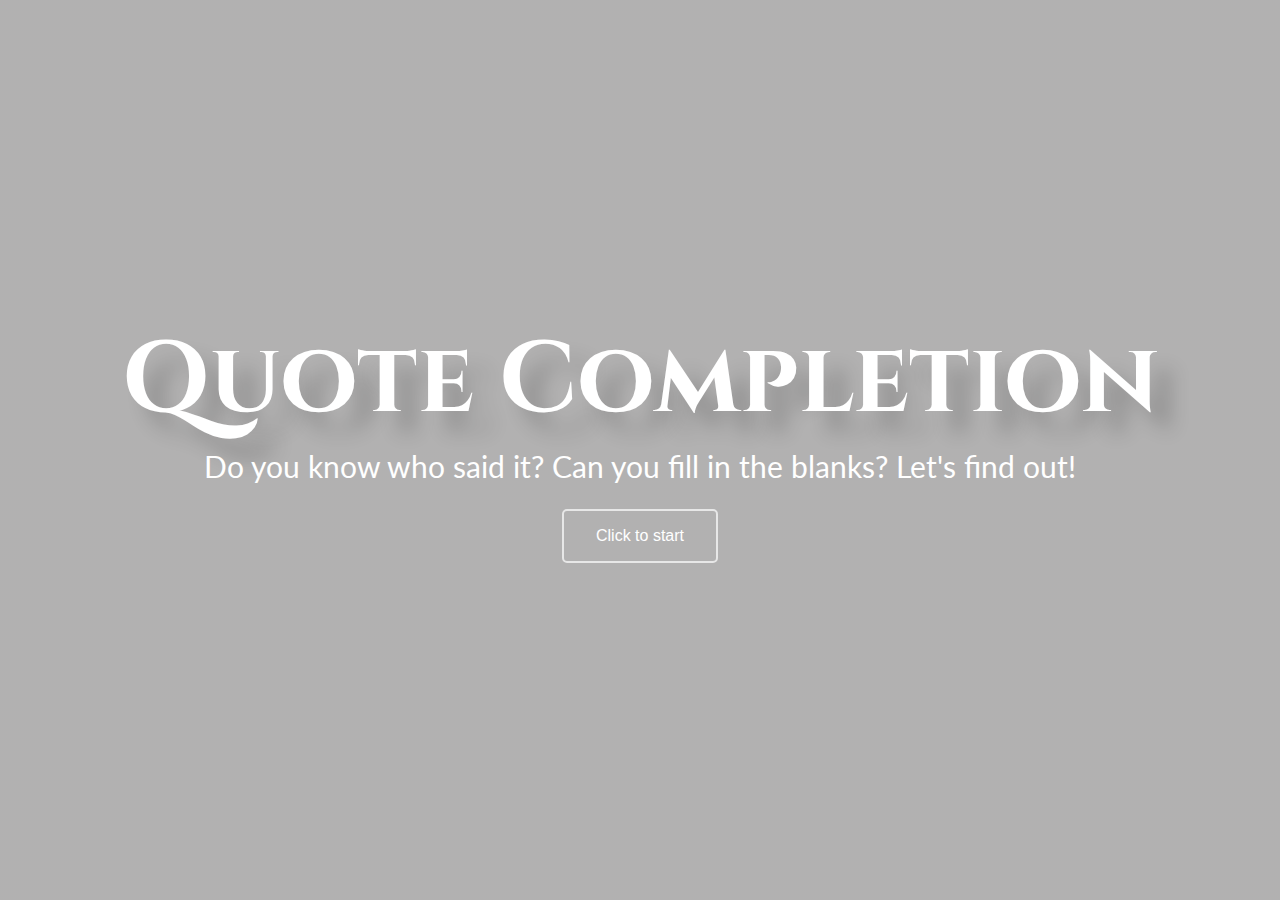
==== index.html @ 1b746aa6 "first commit" ====
<!DOCTYPE html>
<html lang="en">
  <head>
    <meta charset="UTF-8" />
    <meta name="viewport" content="width=device-width, initial-scale=1.0" />
    <meta http-equiv="X-UA-Compatible" content="ie=edge" />
    <title>Document</title>
    <link rel="stylesheet" href="style.css" />
  </head>
  <body>
    <div class="container">
      <div class="homepage">
        <h1>Quote Completion</h1>
        <p>
          Do you know who said it? Can you fill in the blanks? Let's find out!
        </p>
        <button class="btn">
          <a href="./gamepage.html">Click to start</a>
        </button>
      </div>
    </div>

    <script src="./game.js"></script>
    <script src="./data.js"></script>
    <script src="./main.js"></script>
  </body>
</html>
---- style.css ----
@import url("https://fonts.googleapis.com/css?family=Lato:400,700&display=swap");
@import url("https://fonts.googleapis.com/css?family=Cinzel:400,700&display=swap");

/* 
font-family: 'Lato', sans-serif;
font-family: 'Cinzel', serif;

*/

body {
  margin: 0;
  padding: 0;
  box-sizing: border-box;
}

.homepage {
  background: linear-gradient(rgba(62, 60, 60, 0.4), rgba(62, 60, 60, 0.4)),
    url("https://images.unsplash.com/photo-1452451312475-5055e48f74cb?ixlib=rb-1.2.1&ixid=eyJhcHBfaWQiOjEyMDd9&auto=format&fit=crop&w=1267&q=80");
  /* background-image: url("https://images.unsplash.com/photo-1457369804613-52c61a468e7d?ixlib=rb-1.2.1&ixid=eyJhcHBfaWQiOjEyMDd9&auto=format&fit=crop&w=2250&q=80"); */
  /* background-repeat: no-repeat; */
  background-size: cover;
  width: 100vw;
  height: 100vh;
  display: flex;
  flex-direction: column;
  justify-content: center;
  align-items: center;
}

.homepage h1 {
  font-family: "Cinzel", serif;
  text-shadow: 0.2em 0.2em 0.2em rgba(0, 0, 0, 0.2);
  color: white;
  font-size: 100px;
  font-weight: 700;
  margin: 0;
}

.homepage p {
  text-align: center;
  font-size: 30px;
  color: white;
  font-family: "Lato", sans-serif;
  font-weight: 400;
  margin: 0;
}

.homepage .btn {
  border-radius: 5px;
  /* background-color: white; */
  color: black;
  border: 2px solid #e7e7e7;
  color: white;
  padding: 16px 32px;
  text-align: center;
  display: inline-block;
  font-size: 16px;
  margin: 25px;
  -webkit-transition-duration: 0.4s;
  transition-duration: 0.4s;
  cursor: pointer;
  background: none;
}

.btn:hover {
  background-color: #e7e7e7;
}

.btn a:hover {
  color: darkgray;
}

.btn a {
  text-decoration: none;
  color: white;
}

.gamepage {
  background: linear-gradient(rgba(62, 60, 60, 0.4), rgba(62, 60, 60, 0.4)),
    url("https://images.unsplash.com/photo-1457369804613-52c61a468e7d?ixlib=rb-1.2.1&ixid=eyJhcHBfaWQiOjEyMDd9&auto=format&fit=crop&w=2250&q=80");
  background-size: cover;
  width: 100vw;
  height: 100vh;
  display: flex;
  flex-direction: column;
  justify-content: center;
  align-items: center;
}
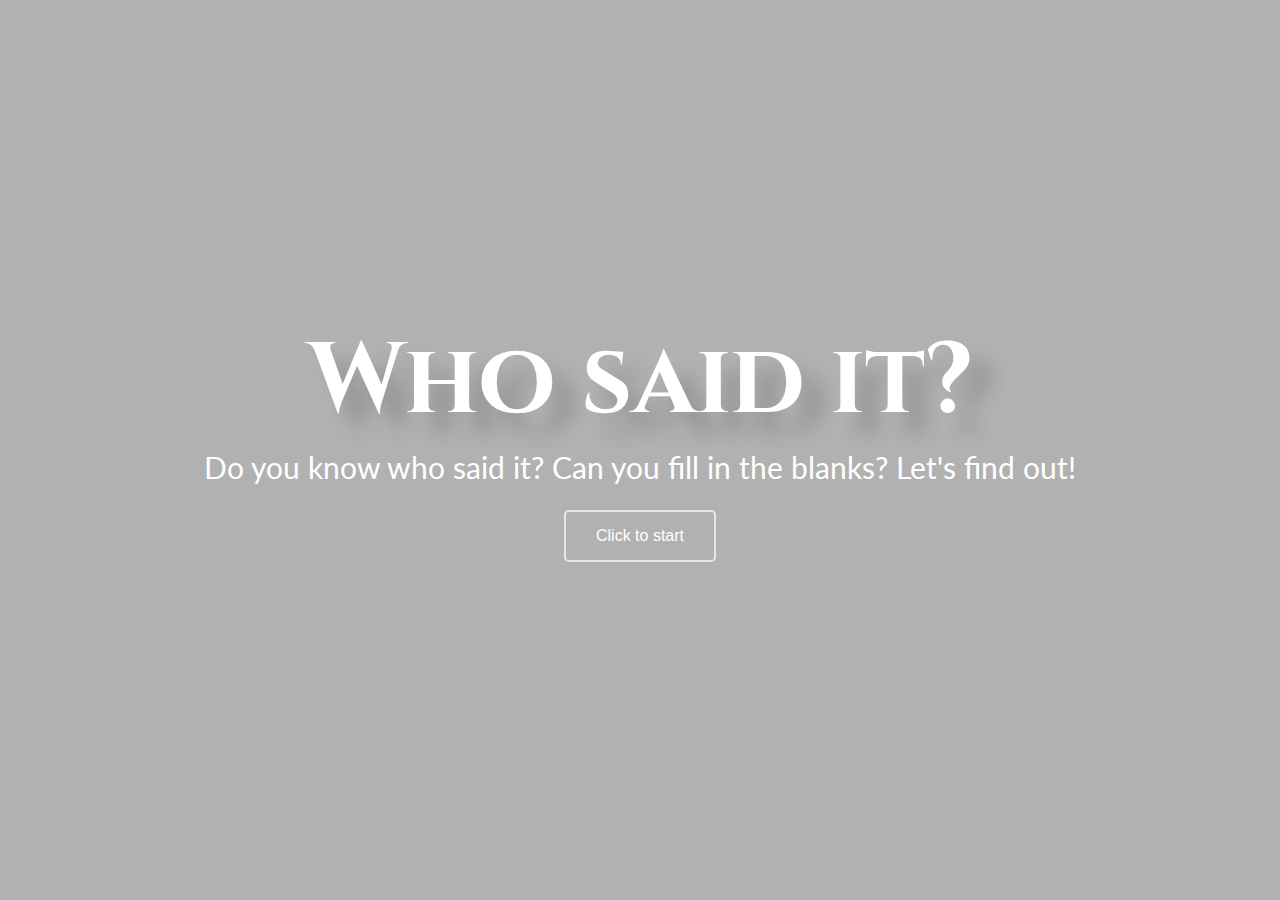
==== commit ead1712b: "progress" ====
--- a/index.html
+++ b/index.html
@@ -4,23 +4,18 @@
     <meta charset="UTF-8" />
     <meta name="viewport" content="width=device-width, initial-scale=1.0" />
     <meta http-equiv="X-UA-Compatible" content="ie=edge" />
-    <title>Document</title>
+    <title>Who said it?</title>
     <link rel="stylesheet" href="style.css" />
   </head>
   <body>
-    <div class="container">
-      <div class="homepage">
-        <h1>Quote Completion</h1>
-        <p>
-          Do you know who said it? Can you fill in the blanks? Let's find out!
-        </p>
-        <button class="btn">
-          <a href="./gamepage.html">Click to start</a>
-        </button>
-      </div>
+    <div class="homepage">
+      <h1>Who said it?</h1>
+      <p>
+        Do you know who said it? Can you fill in the blanks? Let's find out!
+      </p>
+      <button onclick="gamepage.html" class="btn">Click to start</button>
     </div>
 
-    <script src="./game.js"></script>
     <script src="./data.js"></script>
     <script src="./main.js"></script>
   </body>
--- a/style.css
+++ b/style.css
@@ -11,6 +11,7 @@
   margin: 0;
   padding: 0;
   box-sizing: border-box;
+  font-family: "Lato", sans-serif;
 }
 
 .homepage {
@@ -45,13 +46,11 @@
   margin: 0;
 }
 
-.homepage .btn {
+.btn {
   border-radius: 5px;
-  /* background-color: white; */
-  color: black;
   border: 2px solid #e7e7e7;
   color: white;
-  padding: 16px 32px;
+  padding: 15px 30px;
   text-align: center;
   display: inline-block;
   font-size: 16px;
@@ -86,3 +85,40 @@
   justify-content: center;
   align-items: center;
 }
+
+.top-container {
+  background-color: rgba(62, 60, 60, 0.6);
+  width: 50vw;
+  height: 40vh;
+  border-radius: 8px;
+  display: flex;
+  justify-content: center;
+  align-items: center;
+  color: white;
+}
+
+.bottom-container {
+  background-color: rgba(62, 60, 60, 0.6);
+  width: 50vw;
+  height: 40vh;
+  border-radius: 8px;
+}
+
+.insert-quote {
+  font-size: 40px;
+  text-align: center;
+  margin: 25px;
+}
+
+.bottom-container button {
+  border-radius: 5px;
+  border: 2px solid #e7e7e7;
+  color: darkgrey;
+  padding: 15px 30px;
+  text-align: center;
+  display: inline-block;
+  font-size: 16px;
+  margin: 20px;
+  transition-duration: 0.4s;
+  cursor: pointer;
+}
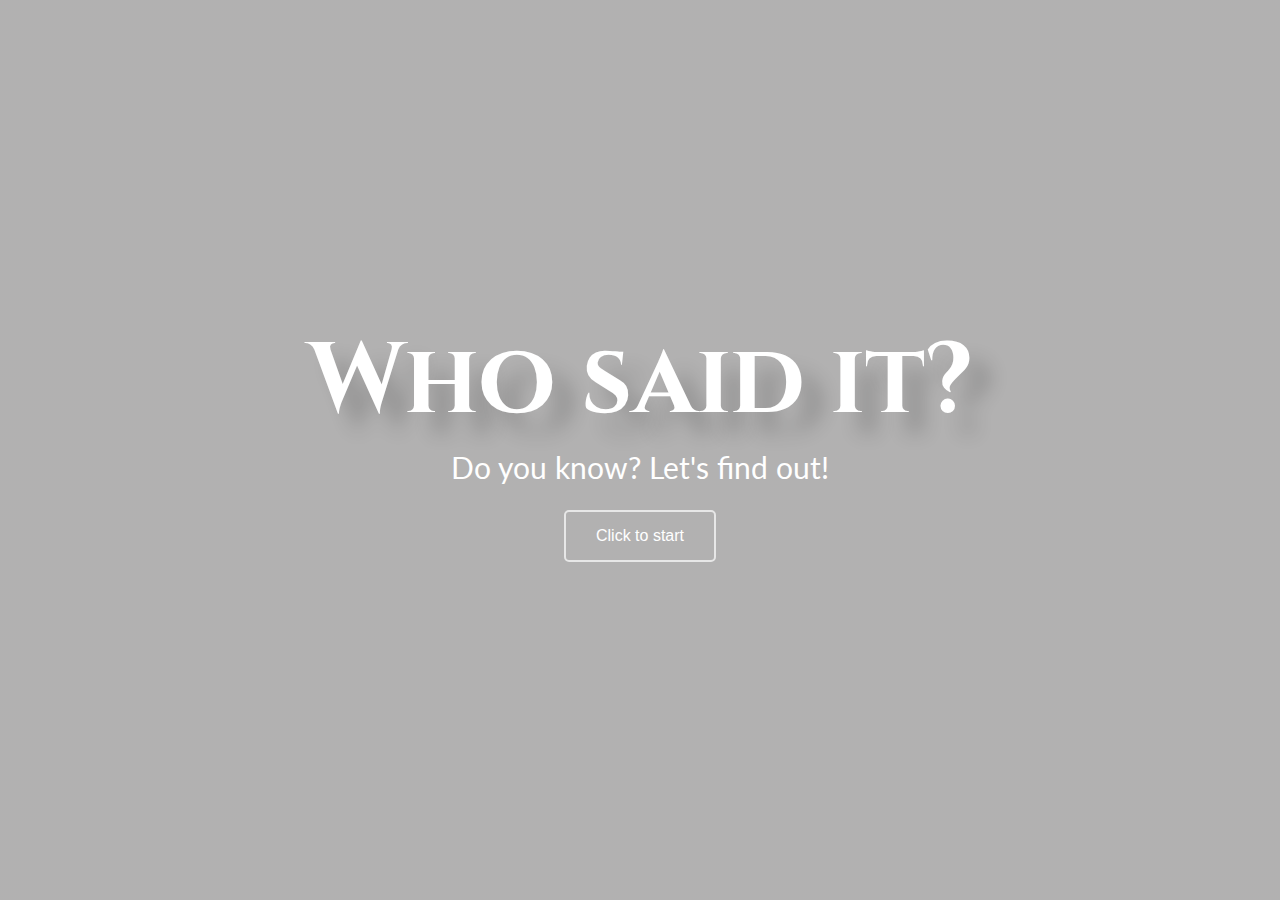
==== commit d7445343: "update" ====
--- a/index.html
+++ b/index.html
@@ -11,12 +11,11 @@
     <div class="homepage">
       <h1>Who said it?</h1>
       <p>
-        Do you know who said it? Can you fill in the blanks? Let's find out!
+        Do you know? Let's find out!
       </p>
-      <button onclick="gamepage.html" class="btn">Click to start</button>
+      <button class="btn"><a href="./gamepage.html"> Click to start</a></button>
     </div>
 
-    <script src="./data.js"></script>
     <script src="./main.js"></script>
   </body>
 </html>
--- a/style.css
+++ b/style.css
@@ -4,7 +4,6 @@
 /* 
 font-family: 'Lato', sans-serif;
 font-family: 'Cinzel', serif;
-
 */
 
 body {
@@ -100,8 +99,12 @@
 .bottom-container {
   background-color: rgba(62, 60, 60, 0.6);
   width: 50vw;
-  height: 40vh;
+  height: 25vh;
   border-radius: 8px;
+  display: flex;
+  justify-content: center;
+  align-items: center;
+  flex-wrap: wrap;
 }
 
 .insert-quote {
@@ -122,3 +125,36 @@
   transition-duration: 0.4s;
   cursor: pointer;
 }
+
+.bottom-container button:hover {
+  background-color: lightgoldenrodyellow;
+}
+
+.wrapper {
+  background-color: rgba(62, 60, 60, 0.6);
+  width: 50vw;
+  height: 40vh;
+  border-radius: 8px;
+  display: flex;
+  justify-content: center;
+  align-items: center;
+  color: white;
+}
+
+.wrapper p {
+  text-align: center;
+  font-size: 30px;
+  color: white;
+  font-family: "Lato", sans-serif;
+  font-weight: 400;
+  margin: 0;
+}
+
+#remaining-quotes p {
+  text-align: center;
+  font-size: 30px;
+  color: white;
+  font-family: "Lato", sans-serif;
+  font-weight: 400;
+  margin: ;
+}
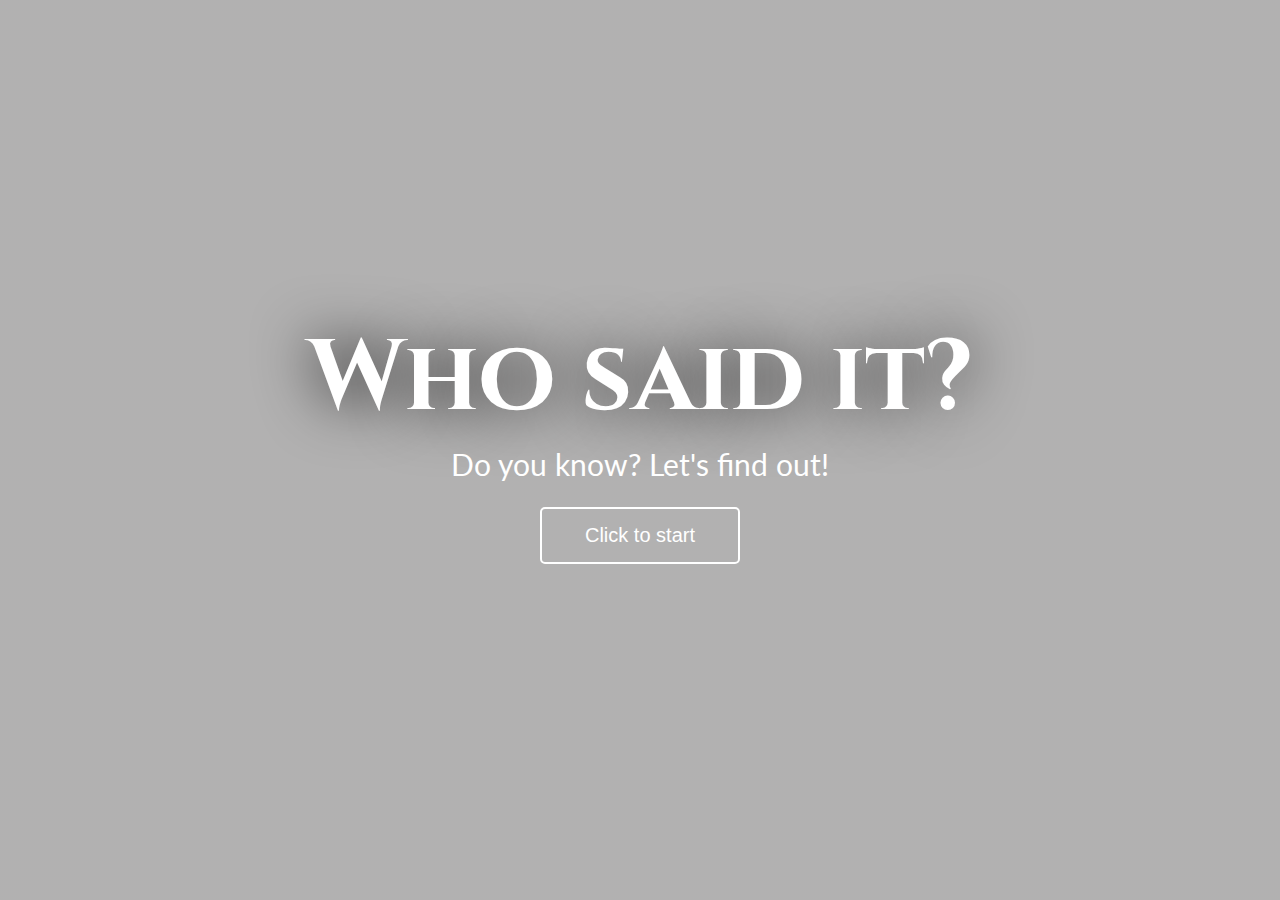
==== commit 80019f43: "some style changes" ====
--- a/index.html
+++ b/index.html
@@ -13,7 +13,7 @@
       <p>
         Do you know? Let's find out!
       </p>
-      <button class="btn"><a href="./gamepage.html"> Click to start</a></button>
+      <button class="btn"><a href="./gamepage.html">Click to start</a></button>
     </div>
 
     <script src="./main.js"></script>
--- a/style.css
+++ b/style.css
@@ -16,8 +16,6 @@
 .homepage {
   background: linear-gradient(rgba(62, 60, 60, 0.4), rgba(62, 60, 60, 0.4)),
     url("https://images.unsplash.com/photo-1452451312475-5055e48f74cb?ixlib=rb-1.2.1&ixid=eyJhcHBfaWQiOjEyMDd9&auto=format&fit=crop&w=1267&q=80");
-  /* background-image: url("https://images.unsplash.com/photo-1457369804613-52c61a468e7d?ixlib=rb-1.2.1&ixid=eyJhcHBfaWQiOjEyMDd9&auto=format&fit=crop&w=2250&q=80"); */
-  /* background-repeat: no-repeat; */
   background-size: cover;
   width: 100vw;
   height: 100vh;
@@ -29,7 +27,7 @@
 
 .homepage h1 {
   font-family: "Cinzel", serif;
-  text-shadow: 0.2em 0.2em 0.2em rgba(0, 0, 0, 0.2);
+  text-shadow: 0.5px 0.5px 60px black;
   color: white;
   font-size: 100px;
   font-weight: 700;
@@ -47,17 +45,18 @@
 
 .btn {
   border-radius: 5px;
-  border: 2px solid #e7e7e7;
+  border: 2px solid white;
   color: white;
   padding: 15px 30px;
   text-align: center;
   display: inline-block;
-  font-size: 16px;
+  font-size: 20px;
   margin: 25px;
   -webkit-transition-duration: 0.4s;
   transition-duration: 0.4s;
   cursor: pointer;
   background: none;
+  width: 200px;
 }
 
 .btn:hover {
@@ -71,6 +70,27 @@
 .btn a {
   text-decoration: none;
   color: white;
+}
+
+.answer-btn {
+  border-radius: 5px;
+  border: 2px solid white;
+  color: white;
+  padding: 15px 30px;
+  text-align: center;
+  display: inline-block;
+  font-size: 20px;
+  margin: 20px;
+  -webkit-transition-duration: 0.4s;
+  transition-duration: 0.4s;
+  cursor: pointer;
+  background: none;
+  width: 25%;
+}
+
+.answer-btn:hover {
+  background-color: darkgoldenrod;
+  color: lightgoldenrodyellow;
 }
 
 .gamepage {
@@ -102,43 +122,31 @@
   height: 25vh;
   border-radius: 8px;
   display: flex;
-  justify-content: center;
+  justify-content: space-evenly;
   align-items: center;
   flex-wrap: wrap;
 }
 
 .insert-quote {
-  font-size: 40px;
+  font-size: 50px;
   text-align: center;
   margin: 25px;
-}
-
-.bottom-container button {
-  border-radius: 5px;
-  border: 2px solid #e7e7e7;
-  color: darkgrey;
-  padding: 15px 30px;
-  text-align: center;
-  display: inline-block;
-  font-size: 16px;
-  margin: 20px;
-  transition-duration: 0.4s;
-  cursor: pointer;
-}
-
-.bottom-container button:hover {
-  background-color: lightgoldenrodyellow;
+  width: 80%;
+  /* font-family: "Cinzel", serif; */
+  text-shadow: 0.5px 0.5px 60px black;
 }
 
 .wrapper {
   background-color: rgba(62, 60, 60, 0.6);
   width: 50vw;
-  height: 40vh;
+  height: 50vh;
   border-radius: 8px;
   display: flex;
   justify-content: center;
   align-items: center;
   color: white;
+  flex-wrap: wrap;
+  overflow-y: scroll;
 }
 
 .wrapper p {
@@ -148,13 +156,85 @@
   font-family: "Lato", sans-serif;
   font-weight: 400;
   margin: 0;
+  padding-top: 50px;
+}
+
+.wrapper h2 {
+  text-align: center;
+  font-size: 35px;
+  color: rgb(184, 184, 120);
+  font-family: "Cinzel", serif;
+  font-weight: 700;
+  width: 80%;
+  margin: 0;
+  padding: 30px 0;
 }
 
 #remaining-quotes p {
   text-align: center;
-  font-size: 30px;
-  color: white;
-  font-family: "Lato", sans-serif;
-  font-weight: 400;
-  margin: ;
-}
+  font-size: 25px;
+  color: white;
+  font-family: "Lato", sans-serif;
+  /* font-family: "Cinzel", serif; */
+  font-weight: 400;
+  margin: 10px;
+  text-shadow: 1px 1px 60px black;
+}
+
+img {
+  width: 350px;
+  height: 200px;
+  margin: 25px 150px;
+}
+
+#wrong-answers p {
+  text-align: center;
+  font-size: 30px;
+  color: white;
+  font-family: "Lato", sans-serif;
+  font-weight: 400;
+  margin: 0;
+}
+
+.wrong-btn {
+  border-radius: 5px;
+  border: 2px solid white;
+  color: white;
+  padding: 15px 30px;
+  text-align: center;
+  display: inline-block;
+  font-size: 20px;
+  margin: 25px;
+  -webkit-transition-duration: 0.4s;
+  transition-duration: 0.4s;
+  cursor: pointer;
+  background: none;
+  width: 200px;
+}
+
+.wrong-btn:hover {
+  background-color: lightcoral;
+}
+
+.try-again-btn:hover {
+  background-color: lightgreen;
+}
+
+.wrapper th {
+  text-align: center;
+  font-size: 30px;
+  color: lightgoldenrodyellow;
+  font-family: "Cinzel", serif;
+  font-weight: 400;
+  margin: 0;
+}
+
+.wrapper td {
+  text-align: center;
+  font-size: 25px;
+  color: white;
+  font-family: "Lato", sans-serif;
+  font-weight: 400;
+  padding: 20px 80px;
+  width: 60%;
+}
